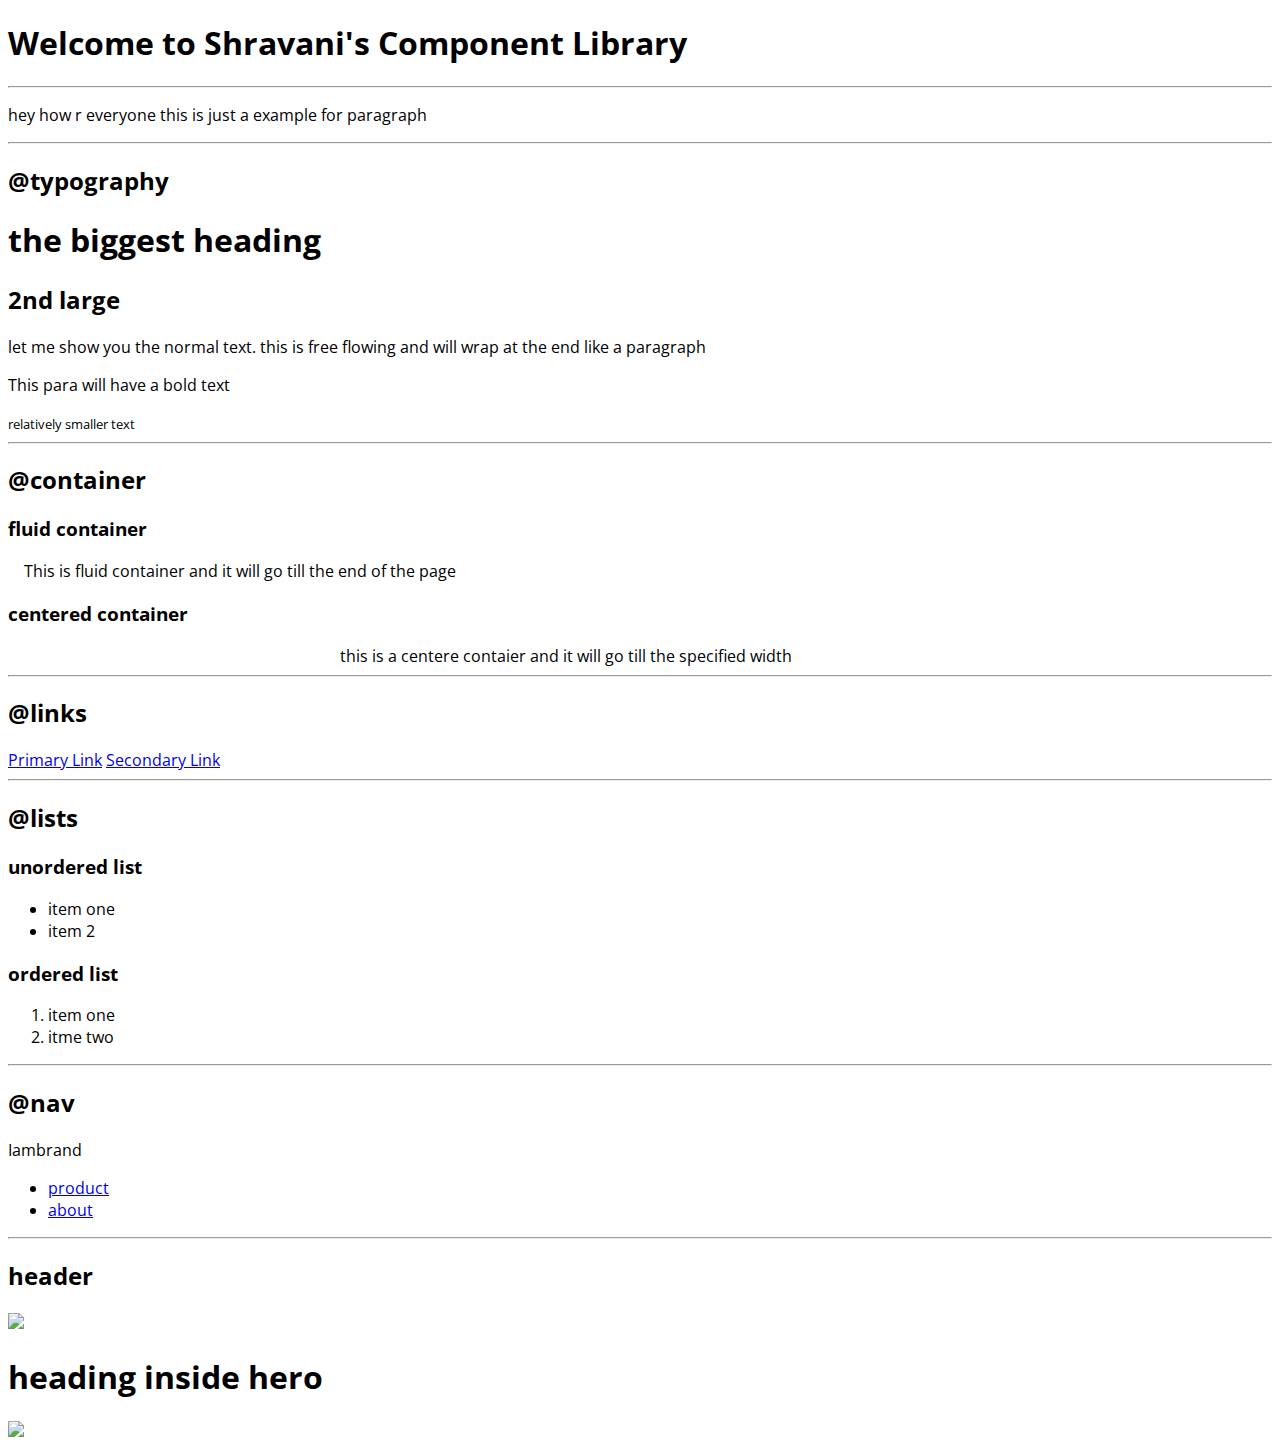
==== index.html @ 729c74f3 "container" ====
<!DOCTYPE html>
<html lang="en">
  <head>
    <meta charset="UTF-8" />
    <meta name="viewport" content="width=device-width, initial-scale=1.0" />
    <title>Component Library</title>
    <link rel="stylesheet" href="style.css" />
  </head>

  <body>
    <h1>Welcome to Shravani's Component Library</h1>
    <hr />
    <p>hey how r everyone this is just a example for paragraph</p>
    <hr />
    <h2>@typography</h2>
    <h1>the biggest heading</h1>
    <h2>2nd large</h2>
    <p>
      let me show you the normal text. this is free flowing and will wrap at the
      end like a paragraph
    </p>
    <p>This para will have a bold text</p>

    <small>relatively smaller text </small>
    <hr />
    <h2>@container</h2>

    <h3>fluid container</h3>
    <div class="container">
      This is fluid container and it will go till the end of the page
    </div>
    <h3>centered container</h3>
    <div class="container container-centered">
      this is a centere contaier and it will go till the specified width
    </div>
    <hr />
    <h2>@links</h2>
    <a href="/">Primary Link</a>
    <a href="/">Secondary Link</a>
    <hr />

    <h2>@lists</h2>
    <h3>unordered list</h3>
    <ul>
      <li>item one</li>
      <li>item 2</li>
    </ul>

    <h3>ordered list</h3>
    <ol>
      <li>item one</li>
      <li>itme two</li>
    </ol>
    <hr />
    <h2>@nav</h2>
    <nav>
      <div>Iambrand</div>
      <ul>
        <li><a href="/">product</a></li>
        <li><a href="/">about</a></li>
      </ul>
    </nav>
    <hr />
    <h2>header</h2>
    <header>
      <img src="images/hero-images.svg" />
      <h1>heading inside hero</h1>
    </header>
    <header>
      <img
        src="https://scontent.fisk1-1.fna.fbcdn.net/v/t39.30808-1/312440811_436087538662872_3714253355239062104_n.jpg?stp=dst-jpg_p200x200&_nc_cat=103&ccb=1-7&_nc_sid=596444&_nc_ohc=gsziJx8QaH0AX9z-R4-&_nc_ht=scontent.fisk1-1.fna&oh=00_AfBWtVULVAufrynrCYr7ij_VefJ6e_lrcz7OG5C32KcGcw&oe=65915806"
      />
    </header>
  </body>
</html>
---- style.css ----
@import url("https://fonts.googleapis.com/css2?family=Open+Sans:ital,wght@1,300&display=swap");
body {
  font-family: "Open Sans", sans-serif;
}
.container {
  padding-left: 1rem;
  padding-right: 1rem;
}
.container-centered {
  max-width: 600px;
  margin: auto;
}
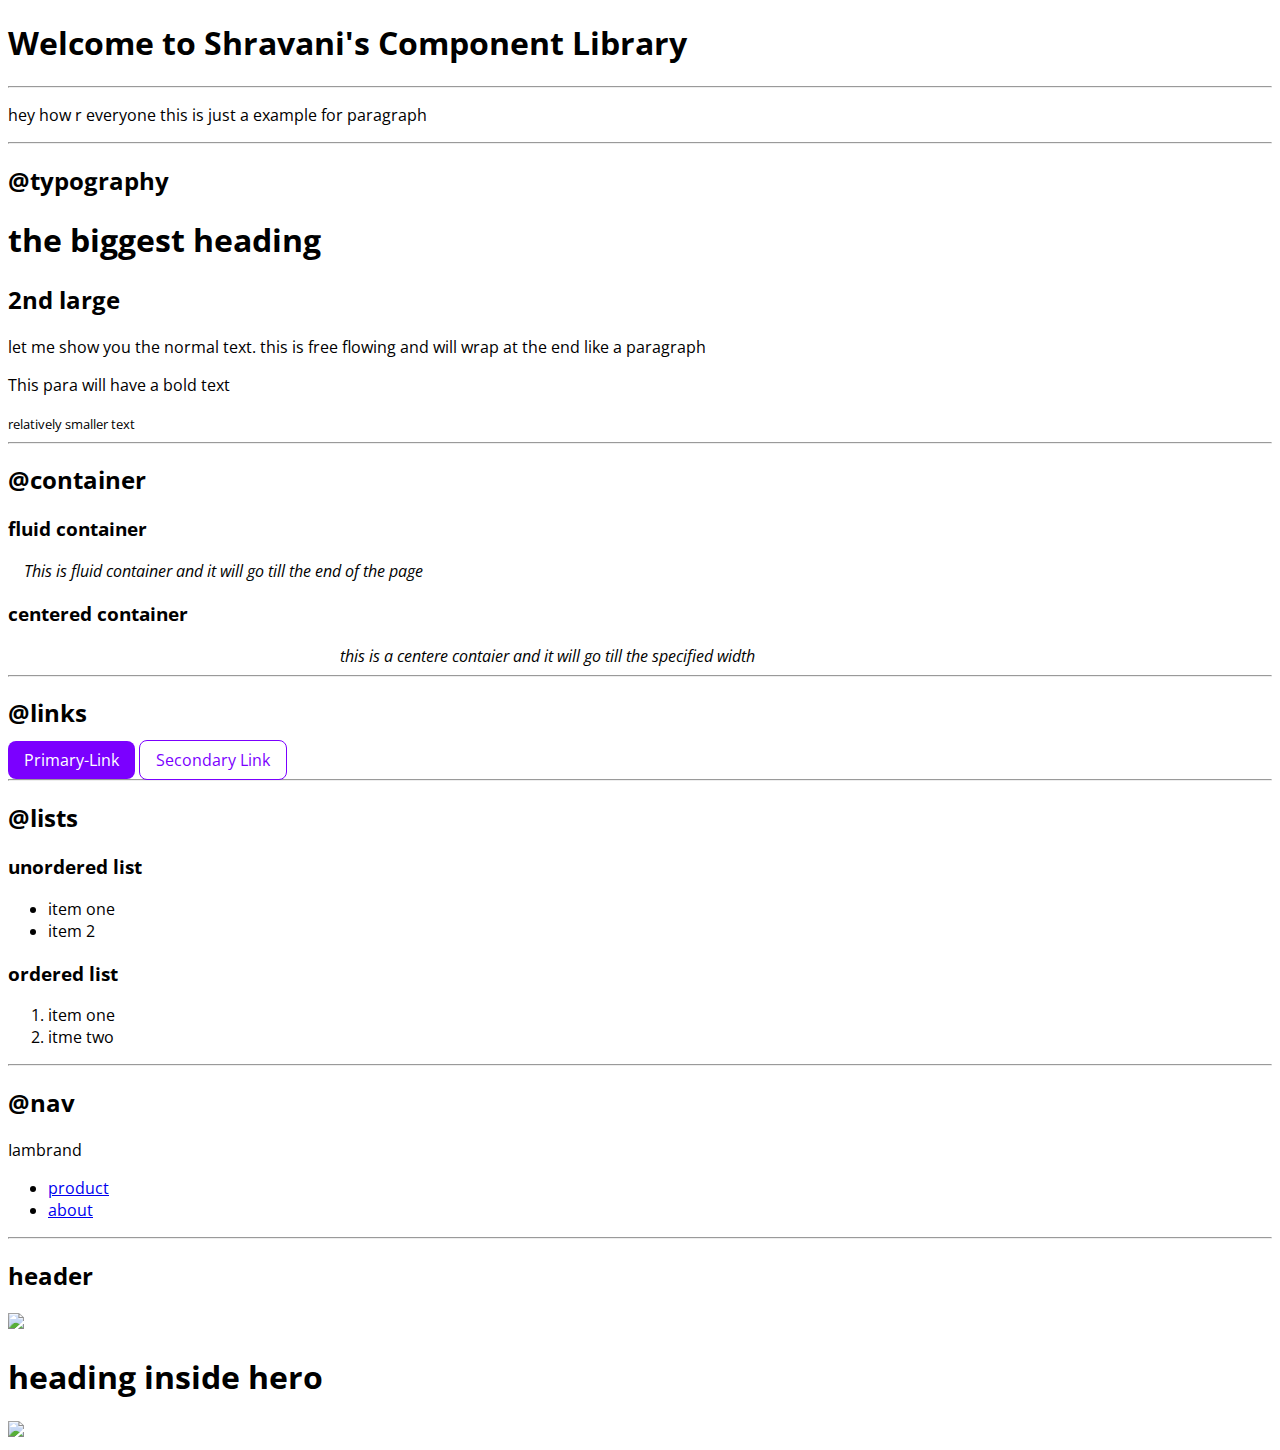
==== commit baf07691: "link updated" ====
--- a/index.html
+++ b/index.html
@@ -23,6 +23,7 @@
 
     <small>relatively smaller text </small>
     <hr />
+
     <h2>@container</h2>
 
     <h3>fluid container</h3>
@@ -34,9 +35,10 @@
       this is a centere contaier and it will go till the specified width
     </div>
     <hr />
+
     <h2>@links</h2>
-    <a href="/">Primary Link</a>
-    <a href="/">Secondary Link</a>
+    <a class="link link-primary" href="/">Primary-Link</a>
+    <a class="link link-secondary" href="/">Secondary Link</a>
     <hr />
 
     <h2>@lists</h2>
--- a/style.css
+++ b/style.css
@@ -1,12 +1,31 @@
-@import url("https://fonts.googleapis.com/css2?family=Open+Sans:ital,wght@1,300&display=swap");
+@import url("https://fonts.googleapis.com/css2?family=Open+Sans:ital,wght@0,300;1,300&display=swap");
+:root {
+  --primary-color: rgb(123, 0, 255);
+}
+
 body {
   font-family: "Open Sans", sans-serif;
 }
 .container {
-  padding-left: 1rem;
-  padding-right: 1rem;
+  font-style: italic;
+
+  padding: 0rem 1rem;
 }
 .container-centered {
   max-width: 600px;
   margin: auto;
 }
+.link {
+  text-decoration: none;
+  padding: 0.5rem 1rem;
+}
+.link-primary {
+  background-color: var(--primary-color);
+  border-radius: 0.5rem;
+  color: white;
+}
+.link-secondary {
+  color: var(--primary-color);
+  border-radius: 0.5rem;
+  border: 1px solid var(--primary-color);
+}
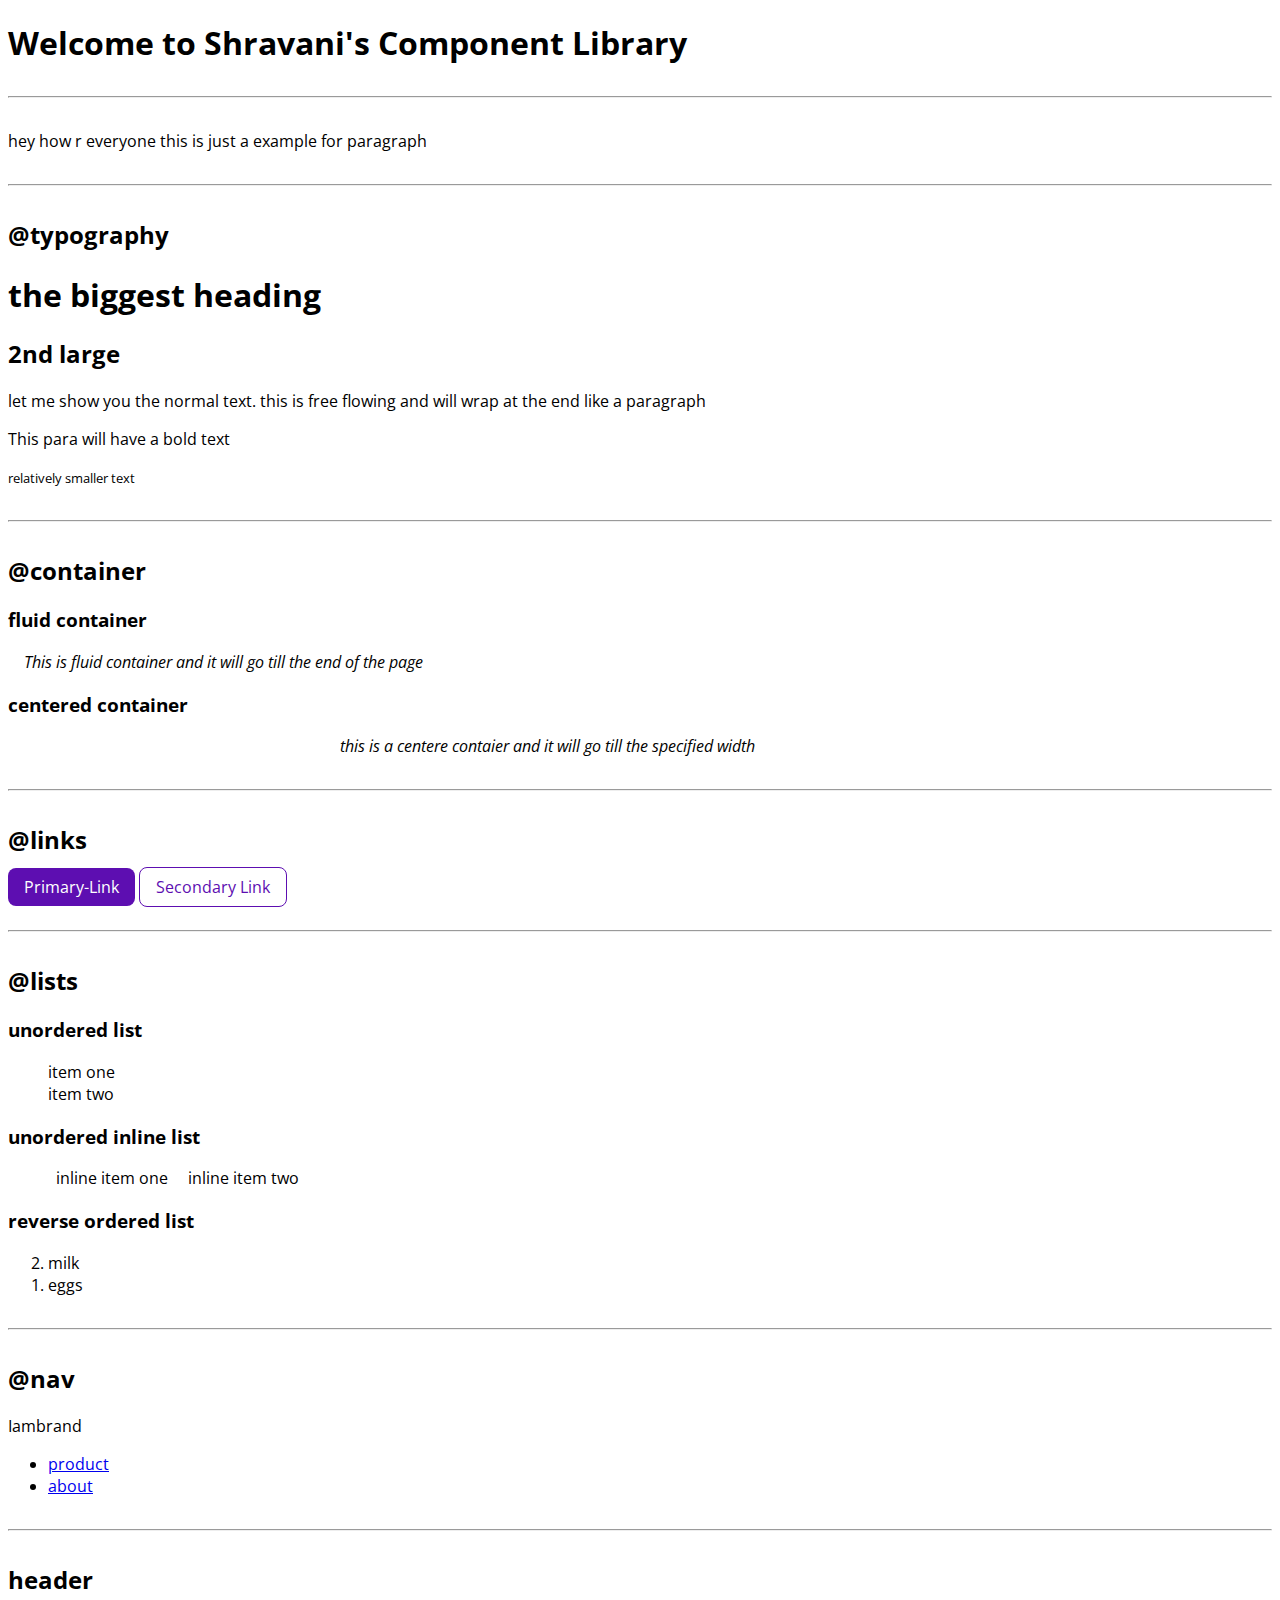
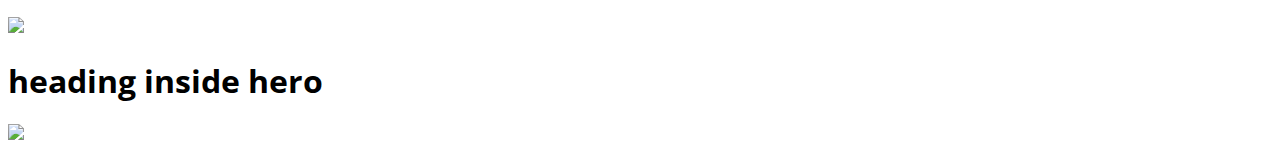
==== commit bd9cdedd: "list" ====
--- a/index.html
+++ b/index.html
@@ -43,15 +43,21 @@
 
     <h2>@lists</h2>
     <h3>unordered list</h3>
-    <ul>
+    <ul class="list-non-bullet">
       <li>item one</li>
-      <li>item 2</li>
+      <li>item two</li>
     </ul>
 
-    <h3>ordered list</h3>
-    <ol>
-      <li>item one</li>
-      <li>itme two</li>
+    <h3>unordered inline list</h3>
+    <ul class="list-non-bullet">
+      <li class="list-item-inline">inline item one</li>
+      <li class="list-item-inline">inline item two</li>
+    </ul>
+
+    <h3>reverse ordered list</h3>
+    <ol reversed>
+      <li>milk</li>
+      <li>eggs</li>
     </ol>
     <hr />
     <h2>@nav</h2>
--- a/style.css
+++ b/style.css
@@ -1,11 +1,16 @@
 @import url("https://fonts.googleapis.com/css2?family=Open+Sans:ital,wght@0,300;1,300&display=swap");
 :root {
-  --primary-color: rgb(123, 0, 255);
+  --primary-color: rgb(93, 14, 177);
 }
 
 body {
   font-family: "Open Sans", sans-serif;
 }
+
+hr {
+  margin: 2rem 0rem;
+}
+
 .container {
   font-style: italic;
 
@@ -15,6 +20,7 @@
   max-width: 600px;
   margin: auto;
 }
+
 .link {
   text-decoration: none;
   padding: 0.5rem 1rem;
@@ -29,3 +35,11 @@
   border-radius: 0.5rem;
   border: 1px solid var(--primary-color);
 }
+
+.list-non-bullet {
+  list-style: none;
+}
+.list-item-inline {
+  display: inline;
+  padding: 0rem 0.5rem;
+}
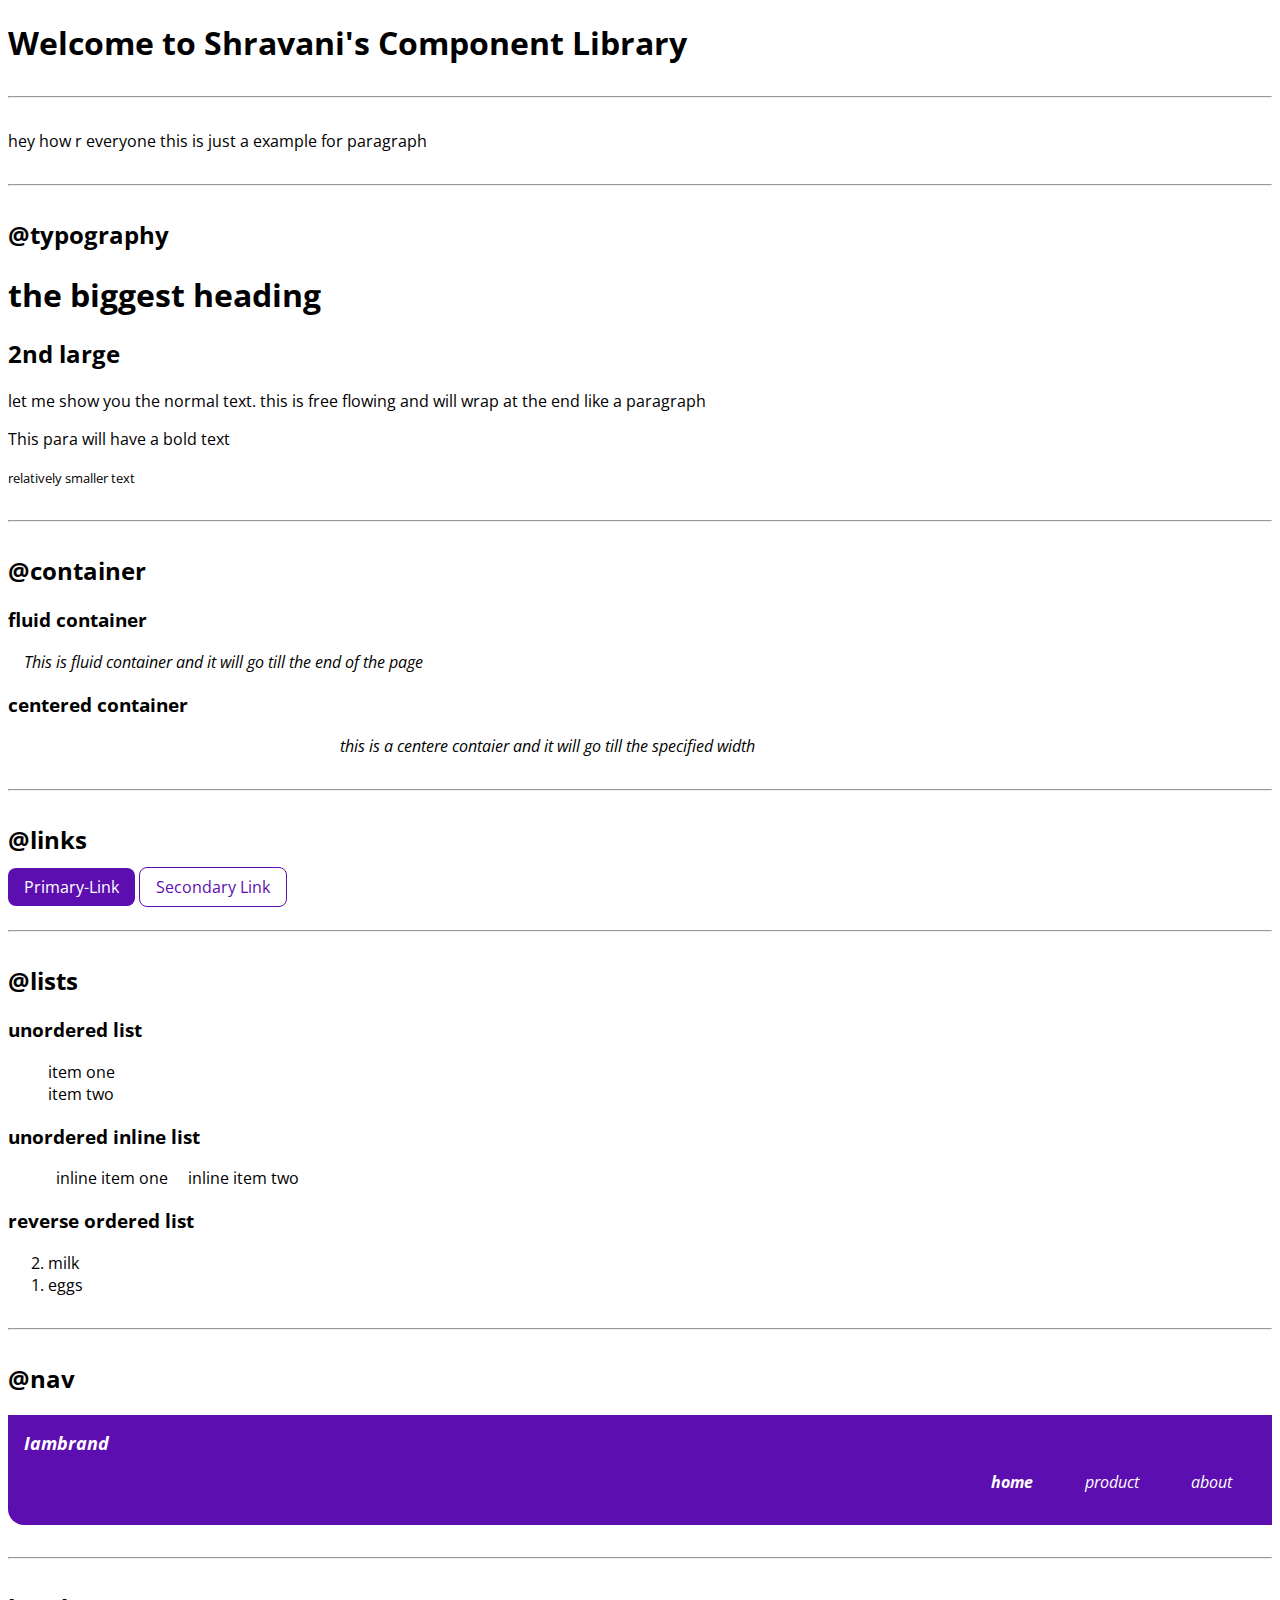
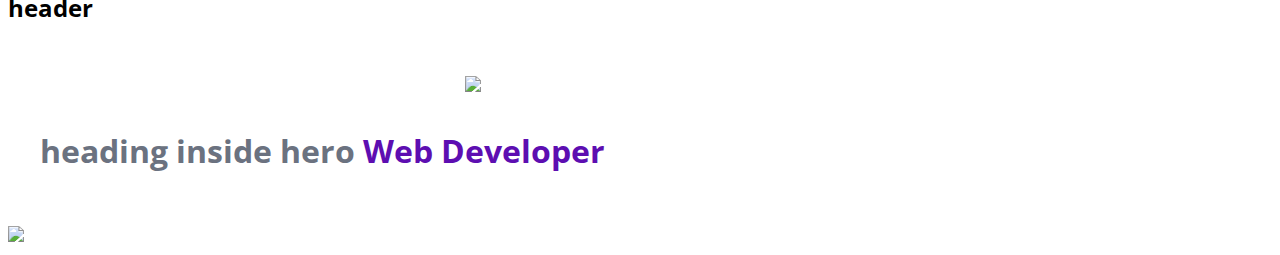
==== commit 98b061b2: "header" ====
--- a/index.html
+++ b/index.html
@@ -60,19 +60,28 @@
       <li>eggs</li>
     </ol>
     <hr />
+
     <h2>@nav</h2>
-    <nav>
-      <div>Iambrand</div>
-      <ul>
-        <li><a href="/">product</a></li>
-        <li><a href="/">about</a></li>
+    <nav class="navigation container">
+      <div class="nav-brand">Iambrand</div>
+      <ul class="list-non-bullet nav-pills">
+        <li class="list-item-inline">
+          <a class="link link-active" href="/">home</a>
+        </li>
+        <li class="list-item-inline"><a class="link" href="/">product</a></li>
+        <li class="list-item-inline"><a class="link" href="/">about</a></li>
       </ul>
     </nav>
     <hr />
+
     <h2>header</h2>
-    <header>
-      <img src="images/hero-images.svg" />
-      <h1>heading inside hero</h1>
+    <header class="hero">
+      <img class="hero-img" src="images/hero-images.svg" />
+      <h1 class="hero-heading">
+        heading inside hero<span style="color: var(--primary-color)">
+          Web Developer</span
+        >
+      </h1>
     </header>
     <header>
       <img
--- a/style.css
+++ b/style.css
@@ -1,6 +1,7 @@
 @import url("https://fonts.googleapis.com/css2?family=Open+Sans:ital,wght@0,300;1,300&display=swap");
 :root {
   --primary-color: rgb(93, 14, 177);
+  --dark-gray: #6b7280;
 }
 
 body {
@@ -43,3 +44,35 @@
   display: inline;
   padding: 0rem 0.5rem;
 }
+.navigation {
+  background-color: var(--primary-color);
+  color: white;
+  padding: 1rem;
+  border-bottom-left-radius: 1rem;
+}
+.navigation .nav-brand {
+  font-weight: bold;
+  font-size: 1.1rem;
+}
+.navigation .nav-pills {
+  text-align: right;
+}
+.navigation .link {
+  color: rgb(255, 255, 255);
+}
+.navigation .link-active {
+  font-weight: bold;
+}
+
+.hero {
+  padding: 2rem;
+}
+.hero .hero-img {
+  max-width: 350px;
+  display: block;
+  margin: auto;
+}
+.hero .hero-heading {
+  padding-top: 1rem;
+  color: var(--dark-gray);
+}
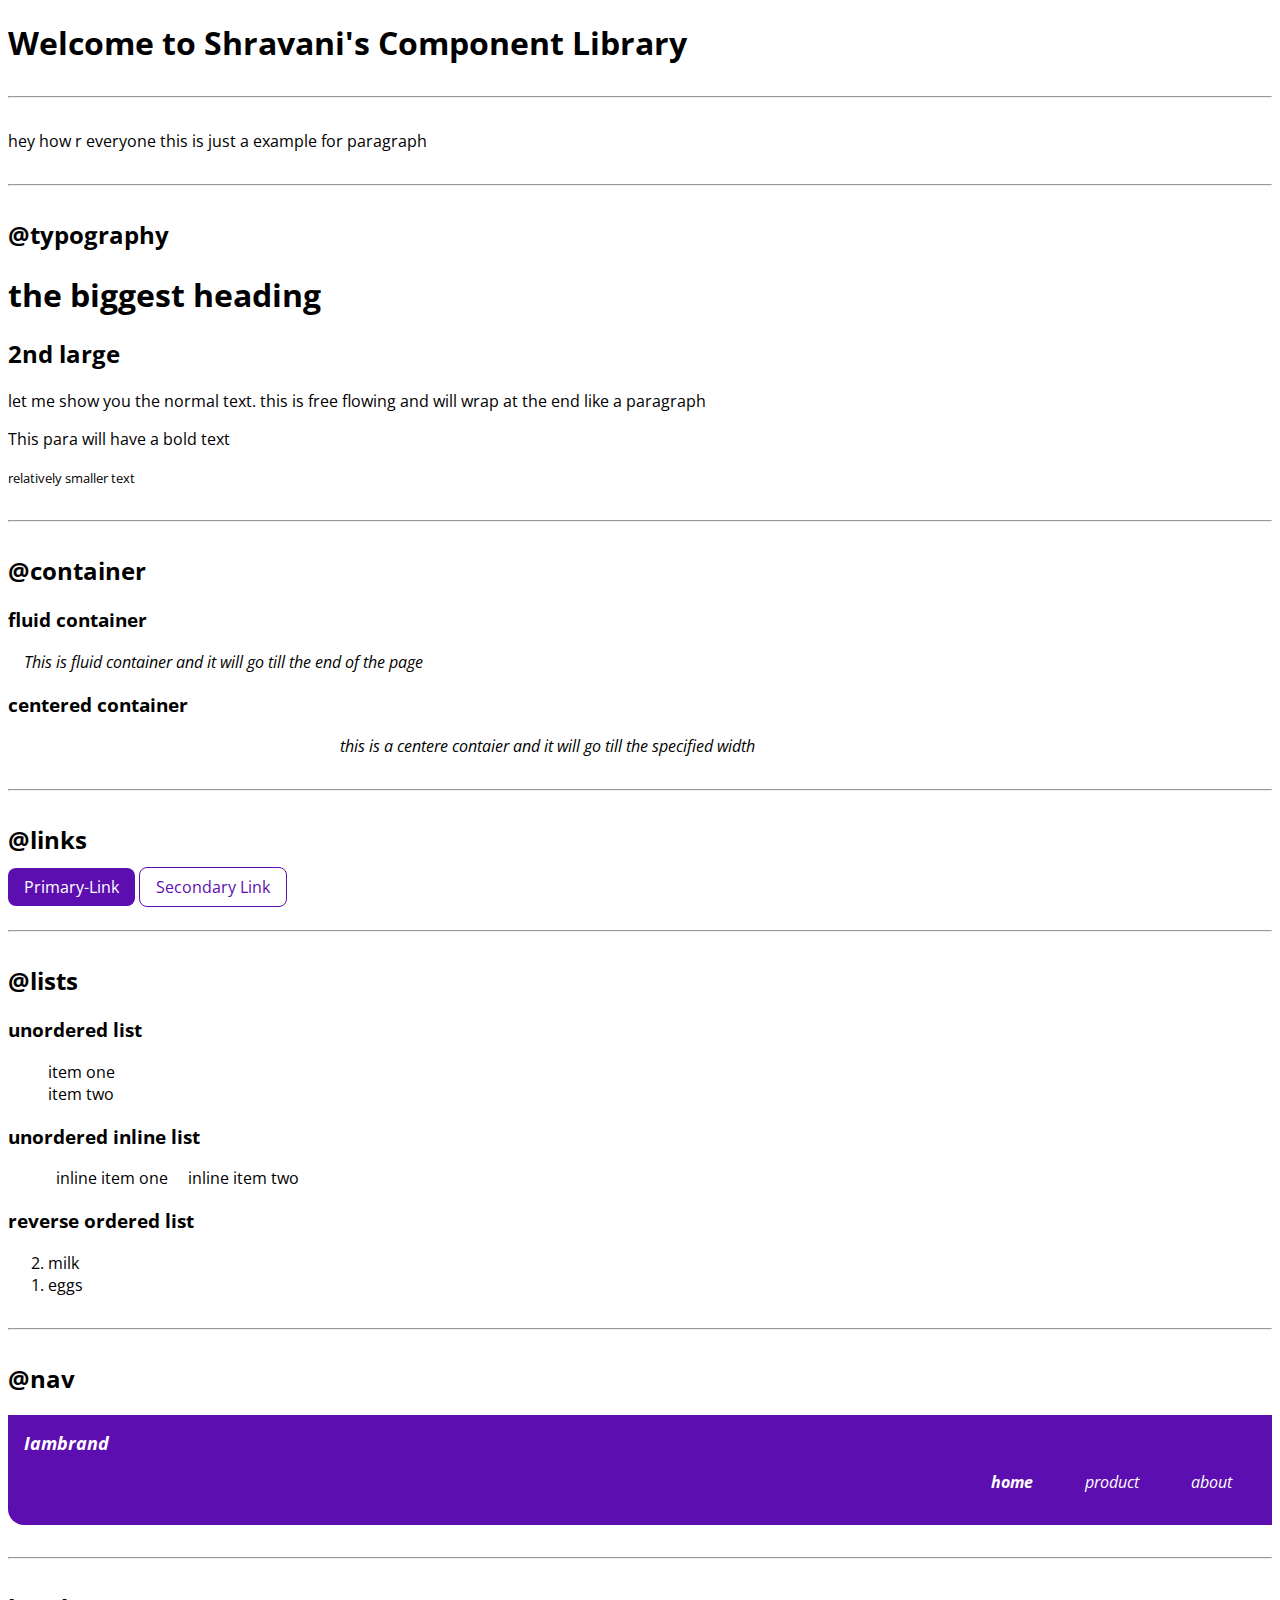
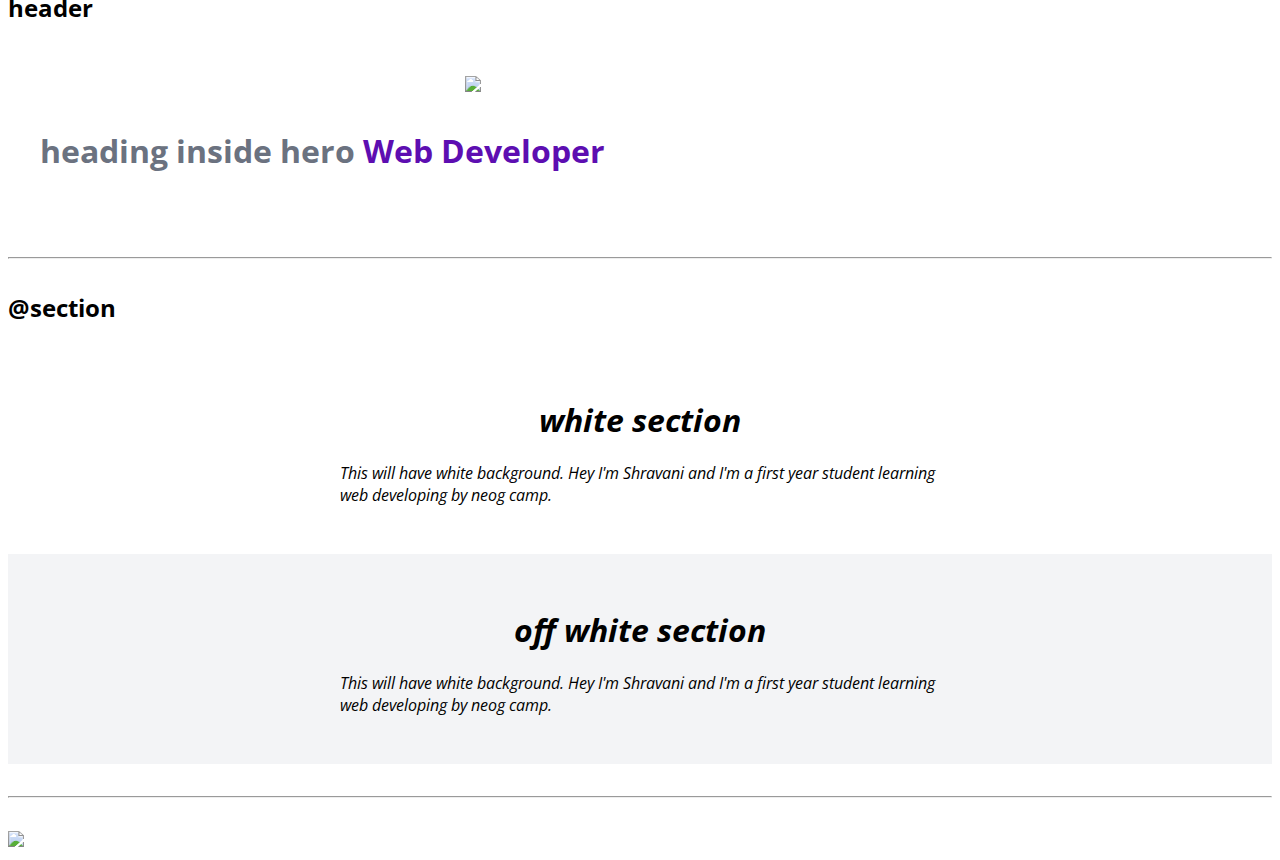
==== commit 58e3f81f: "section" ====
--- a/index.html
+++ b/index.html
@@ -83,6 +83,29 @@
         >
       </h1>
     </header>
+
+    <hr />
+    <h2>@section</h2>
+    <section class="section">
+      <div class="container container-centered">
+        <h1>white section</h1>
+        <p>
+          This will have white background. Hey I'm Shravani and I'm a first year
+          student learning web developing by neog camp.
+        </p>
+      </div>
+    </section>
+    <section class="section ow">
+      <div class="container container-centered">
+        <h1>off white section</h1>
+        <p>
+          This will have white background. Hey I'm Shravani and I'm a first year
+          student learning web developing by neog camp.
+        </p>
+      </div>
+    </section>
+    <hr />
+
     <header>
       <img
         src="https://scontent.fisk1-1.fna.fbcdn.net/v/t39.30808-1/312440811_436087538662872_3714253355239062104_n.jpg?stp=dst-jpg_p200x200&_nc_cat=103&ccb=1-7&_nc_sid=596444&_nc_ohc=gsziJx8QaH0AX9z-R4-&_nc_ht=scontent.fisk1-1.fna&oh=00_AfBWtVULVAufrynrCYr7ij_VefJ6e_lrcz7OG5C32KcGcw&oe=65915806"
--- a/style.css
+++ b/style.css
@@ -1,6 +1,7 @@
 @import url("https://fonts.googleapis.com/css2?family=Open+Sans:ital,wght@0,300;1,300&display=swap");
 :root {
   --primary-color: rgb(93, 14, 177);
+  --off-white: #f3f4f6;
   --dark-gray: #6b7280;
 }
 
@@ -76,3 +77,13 @@
   padding-top: 1rem;
   color: var(--dark-gray);
 }
+
+.section {
+  padding: 2rem;
+}
+.section h1 {
+  text-align: center;
+}
+.ow {
+  background-color: var(--off-white);
+}
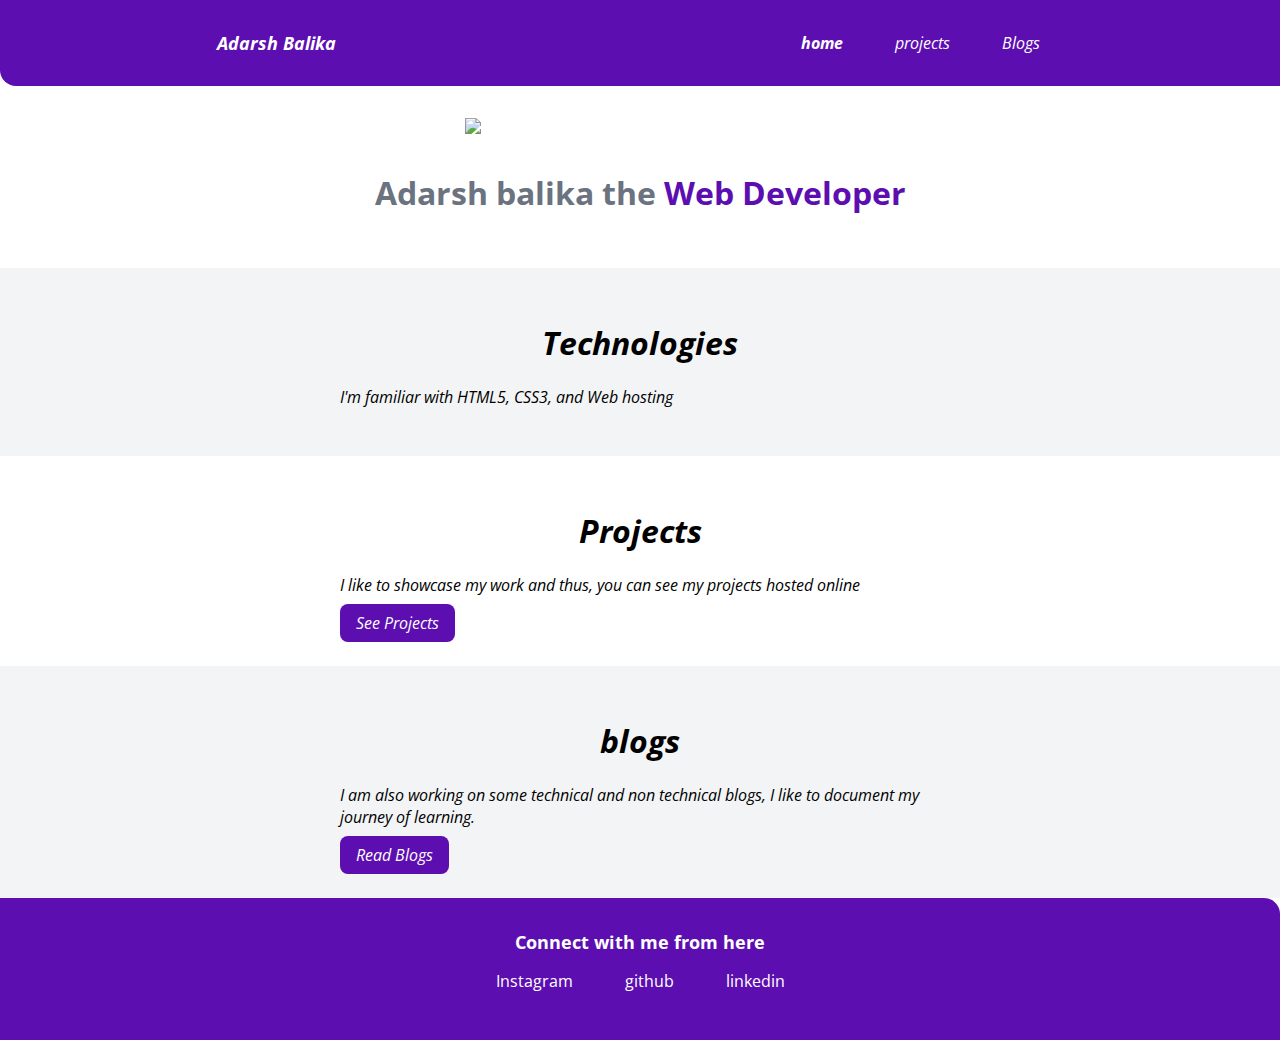
==== commit 9eece63a: "Update index.html" ====
--- a/index.html
+++ b/index.html
@@ -3,113 +3,80 @@
   <head>
     <meta charset="UTF-8" />
     <meta name="viewport" content="width=device-width, initial-scale=1.0" />
-    <title>Component Library</title>
-    <link rel="stylesheet" href="style.css" />
+    <title>Home for Adarshbalika</title>
+    <link href="/style.css" rel="stylesheet" />
   </head>
-
   <body>
-    <h1>Welcome to Shravani's Component Library</h1>
-    <hr />
-    <p>hey how r everyone this is just a example for paragraph</p>
-    <hr />
-    <h2>@typography</h2>
-    <h1>the biggest heading</h1>
-    <h2>2nd large</h2>
-    <p>
-      let me show you the normal text. this is free flowing and will wrap at the
-      end like a paragraph
-    </p>
-    <p>This para will have a bold text</p>
-
-    <small>relatively smaller text </small>
-    <hr />
-
-    <h2>@container</h2>
-
-    <h3>fluid container</h3>
-    <div class="container">
-      This is fluid container and it will go till the end of the page
-    </div>
-    <h3>centered container</h3>
-    <div class="container container-centered">
-      this is a centere contaier and it will go till the specified width
-    </div>
-    <hr />
-
-    <h2>@links</h2>
-    <a class="link link-primary" href="/">Primary-Link</a>
-    <a class="link link-secondary" href="/">Secondary Link</a>
-    <hr />
-
-    <h2>@lists</h2>
-    <h3>unordered list</h3>
-    <ul class="list-non-bullet">
-      <li>item one</li>
-      <li>item two</li>
-    </ul>
-
-    <h3>unordered inline list</h3>
-    <ul class="list-non-bullet">
-      <li class="list-item-inline">inline item one</li>
-      <li class="list-item-inline">inline item two</li>
-    </ul>
-
-    <h3>reverse ordered list</h3>
-    <ol reversed>
-      <li>milk</li>
-      <li>eggs</li>
-    </ol>
-    <hr />
-
-    <h2>@nav</h2>
     <nav class="navigation container">
-      <div class="nav-brand">Iambrand</div>
+      <div class="nav-brand">Adarsh Balika</div>
       <ul class="list-non-bullet nav-pills">
         <li class="list-item-inline">
           <a class="link link-active" href="/">home</a>
         </li>
-        <li class="list-item-inline"><a class="link" href="/">product</a></li>
-        <li class="list-item-inline"><a class="link" href="/">about</a></li>
+        <li class="list-item-inline">
+          <a class="link" href="projects.html">projects</a>
+        </li>
+        <li class="list-item-inline">
+          <a class="link" href="blogs.html">Blogs</a>
+        </li>
       </ul>
     </nav>
-    <hr />
 
-    <h2>header</h2>
     <header class="hero">
       <img class="hero-img" src="images/hero-images.svg" />
       <h1 class="hero-heading">
-        heading inside hero<span style="color: var(--primary-color)">
+        Adarsh balika the<span style="color: var(--primary-color)">
           Web Developer</span
         >
       </h1>
     </header>
 
-    <hr />
-    <h2>@section</h2>
+    <section class="section ow">
+      <div class="container container-centered">
+        <h1>Technologies</h1>
+        <p>I'm familiar with HTML5, CSS3, and Web hosting</p>
+      </div>
+    </section>
+
     <section class="section">
       <div class="container container-centered">
-        <h1>white section</h1>
+        <h1>Projects</h1>
         <p>
-          This will have white background. Hey I'm Shravani and I'm a first year
-          student learning web developing by neog camp.
+          I like to showcase my work and thus, you can see my projects hosted
+          online
         </p>
+        <a class="link link-primary" href="/">See Projects</a>
       </div>
     </section>
+
     <section class="section ow">
       <div class="container container-centered">
-        <h1>off white section</h1>
+        <h1>blogs</h1>
         <p>
-          This will have white background. Hey I'm Shravani and I'm a first year
-          student learning web developing by neog camp.
+          I am also working on some technical and non technical blogs, I like to
+          document my journey of learning.
         </p>
+        <a class="link link-primary" href="/">Read Blogs</a>
       </div>
     </section>
-    <hr />
 
-    <header>
-      <img
-        src="https://scontent.fisk1-1.fna.fbcdn.net/v/t39.30808-1/312440811_436087538662872_3714253355239062104_n.jpg?stp=dst-jpg_p200x200&_nc_cat=103&ccb=1-7&_nc_sid=596444&_nc_ohc=gsziJx8QaH0AX9z-R4-&_nc_ht=scontent.fisk1-1.fna&oh=00_AfBWtVULVAufrynrCYr7ij_VefJ6e_lrcz7OG5C32KcGcw&oe=65915806"
-      />
-    </header>
+    <footer class="footer">
+      <div class="footer-header">Connect with me from here</div>
+      <ul class="social-links list-non-bullet">
+        <li class="list-item-inline">
+          <a class="link" href="https://Instagram.com/1_shravani_6"
+            >Instagram</a
+          >
+        </li>
+        <li class="list-item-inline">
+          <a class="link" href="https://github.com/shravani-16">github</a>
+        </li>
+        <li class="list-item-inline">
+          <a class="link" href="https://linkedin.com/shravani thorat"
+            >linkedin</a
+          >
+        </li>
+      </ul>
+    </footer>
   </body>
 </html>
--- a/style.css
+++ b/style.css
@@ -7,6 +7,7 @@
 
 body {
   font-family: "Open Sans", sans-serif;
+  margin: 0px;
 }
 
 hr {
@@ -50,6 +51,9 @@
   color: white;
   padding: 1rem;
   border-bottom-left-radius: 1rem;
+  display: flex;
+  justify-content: space-around;
+  align-items: center;
 }
 .navigation .nav-brand {
   font-weight: bold;
@@ -74,6 +78,7 @@
   margin: auto;
 }
 .hero .hero-heading {
+  text-align: center;
   padding-top: 1rem;
   color: var(--dark-gray);
 }
@@ -87,3 +92,22 @@
 .ow {
   background-color: var(--off-white);
 }
+
+.footer {
+  background-color: var(--primary-color);
+  padding: 2rem 1rem;
+  text-align: center;
+  color: white;
+  border-top-right-radius: 1rem;
+}
+
+.footer .link {
+  color: white;
+}
+.footer .footer-header {
+  font-weight: bold;
+  font-size: large;
+}
+.footer ul {
+  padding-inline-start: 0px;
+}
